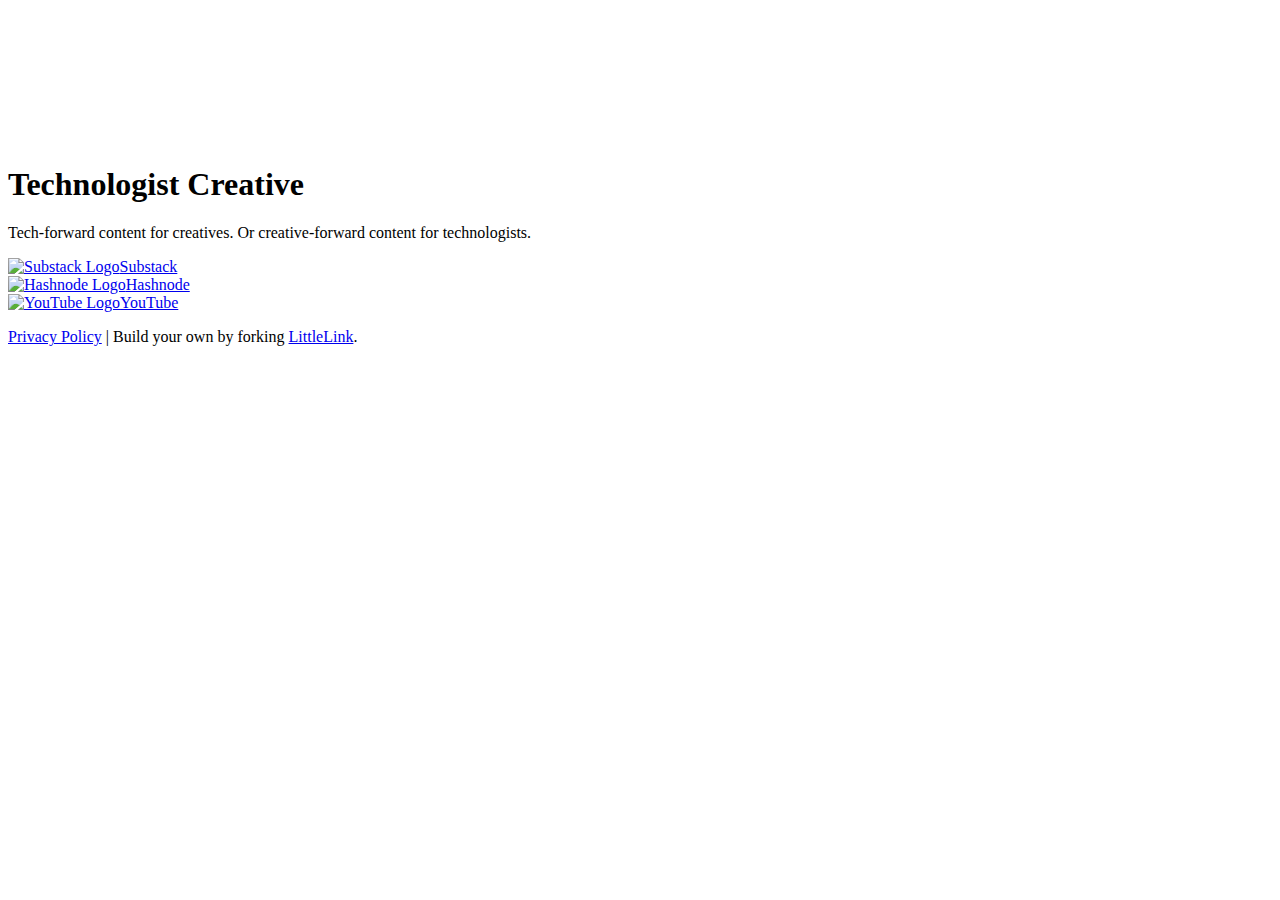
==== index.html @ f3fb98c4 "added stuff" ====
<!DOCTYPE html>
<html lang="en">

<head>

  <!-- Page Information
  –––––––––––––––––––––––––––––––––––––––––––––––––– -->
  <meta charset="utf-8">
  <title>Technologist Creative</title>
  <meta name="description" content="https://littlelink.io">
  <meta name="author" content="Rob Rakaric">

  <!-- Mobile Specific Metas
  –––––––––––––––––––––––––––––––––––––––––––––––––– -->
  <meta name="viewport" content="width=device-width, initial-scale=1">


  <!-- CSS
  –––––––––––––––––––––––––––––––––––––––––––––––––– -->
  <link rel="stylesheet" href="css/normalize.css">

    <!-- Themes:
            Auto:   css/skeleton-auto.css
            Light:  css/skeleton-light.css
            Dark:   css/skeleton-dark.css
     -->
    <link rel="stylesheet" href="css/skeleton-auto.css">

    <!-- Brand Styles -->
    <link rel="stylesheet" href="css/brands.css">


  <!-- Favicon
  –––––––––––––––––––––––––––––––––––––––––––––––––– -->
  <link rel="icon" type="image/png" href="images/littlelink.png">

</head>

<body>

  <!-- Primary Page Layout
  –––––––––––––––––––––––––––––––––––––––––––––––––– -->
  <div class="container">
    <div class="row">
      <div class="column" style="margin-top: 10%">

        <!-- 

          ## Getting Started with LittleLink

          This page has been built with every pre-designed button available in LittleLink by default. You can rearrange and delete as needed.

          You can add your own brand or others brands you may need in the `css/brands.css` file. 

          You can add custom icons to `images/icons/...`. It is recommended to use a 24x24 .SVG.

          Edit the "Your Image Here" section to add your own personal branding, like a picture of yourself or your brand logo!

          Edit the "Title" section to change the page heading. You can use something like your name, your social handle, or your brand name.

          Edit the "Short Bio" section tell users about yourself or your brand.

        -->

        <!-- Your Image Here -->
        <img src="images/littlelink.svg" class="avatar" srcset="images/littlelink.svg 2x" alt="">

        <!-- Title -->
        <h1 role="heading">Technologist Creative</h1>

        <!-- Short Bio -->
        <p>Tech-forward content for creatives. Or creative-forward content for technologists.</p>

        <!--

          ## Breaking down <a> attributes:
          
          1.) class="button button-default" | The first "button" here is telling this <a> tag that it should make this element a button and applies the default styling in `css/brands.css`.
          The second portion, button-default, is declaring the specific brand style you would like to apply. Here we're applying the "default" style and color.
          If you want to make this button to use the brand colors for Discord, just change "button-default" to "button-discord". Brands are found in `css/brands.css`. You can always edit & add your own there.

          2.) Replace the # in href="#" with the desired target URL for the button.

          3.) target="_blank" | This attribute opens links in a new tab. Remove this attribute to prevent links from opening in a new tab.

          4.) rel="noopener" | This attribute instructs the browser to navigate to the target resource without granting the new browsing context access to the document that opened it.
          This is especially useful when opening untrusted links. https://developer.mozilla.org/en-US/docs/Web/HTML/Link_types/noopener

          5.) role="button" | The button role identifies an element as a button to assistive technology such as screen readers.

          ## Breaking down the <img> attributes:
          
          1.) class="icon" | This class is telling the <img> tag that it should use the styling for icons found in `css/brands.css`.

          2.) src="images/icons/[icon-name].svg" | This defines the icon you would like to display from the 'images/icons/' folder. For example, you can change this to src="images/icons/discord.svg" to use the Discord icon.
          Add your own 24x24 icons to the "icons" folder to reference them. We recommend providing a SVG.

          3.) alt="" | Since the text at the end of the snippet, "..>[Button Text]</a><br>", explains what the button is, we use "alt=""" to nullify the icon annoucement from the accessibility tree. 
          This can improve the experience for assistive technology users by hiding what is essentially duplicated

        -->

        <!-- Substack -->
        <a class="button button-substack" href="#" target="_blank" rel="noopener" role="button"><img class="icon" aria-hidden="true" src="images/icons/substack.svg" alt="Substack Logo">Substack</a><br>

        <!-- Hashnode -->
        <a class="button button-hashnode" href="#" target="_blank" rel="noopener" role="button"><img class="icon" aria-hidden="true" src="images/icons/hashnode.svg" alt="Hashnode Logo">Hashnode</a><br>

        <!-- YouTube -->
        <a class="button button-yt" href="#" target="_blank" rel="noopener" role="button"><img class="icon" aria-hidden="true" src="images/icons/youtube.svg" alt="YouTube Logo">YouTube</a><br>     

        <!-- 
            Footer:
            This includes a link to privacy.html page which can be setup for your Privacy Policy.
            This also includes a link to the LittleLink repository to make forking LittleLink easier.
            You can edit or remove anything here to make your own footer.
        -->
        <p><a href="privacy.html">Privacy Policy</a> | Build your own by forking <a href="https://littlelink.io" target="_blank" rel="noopener" role="button">LittleLink</a>.</p>

      </div>
    </div>
  </div>

  <!-- End Document
  –––––––––––––––––––––––––––––––––––––––––––––––––– -->
</body>

</html>
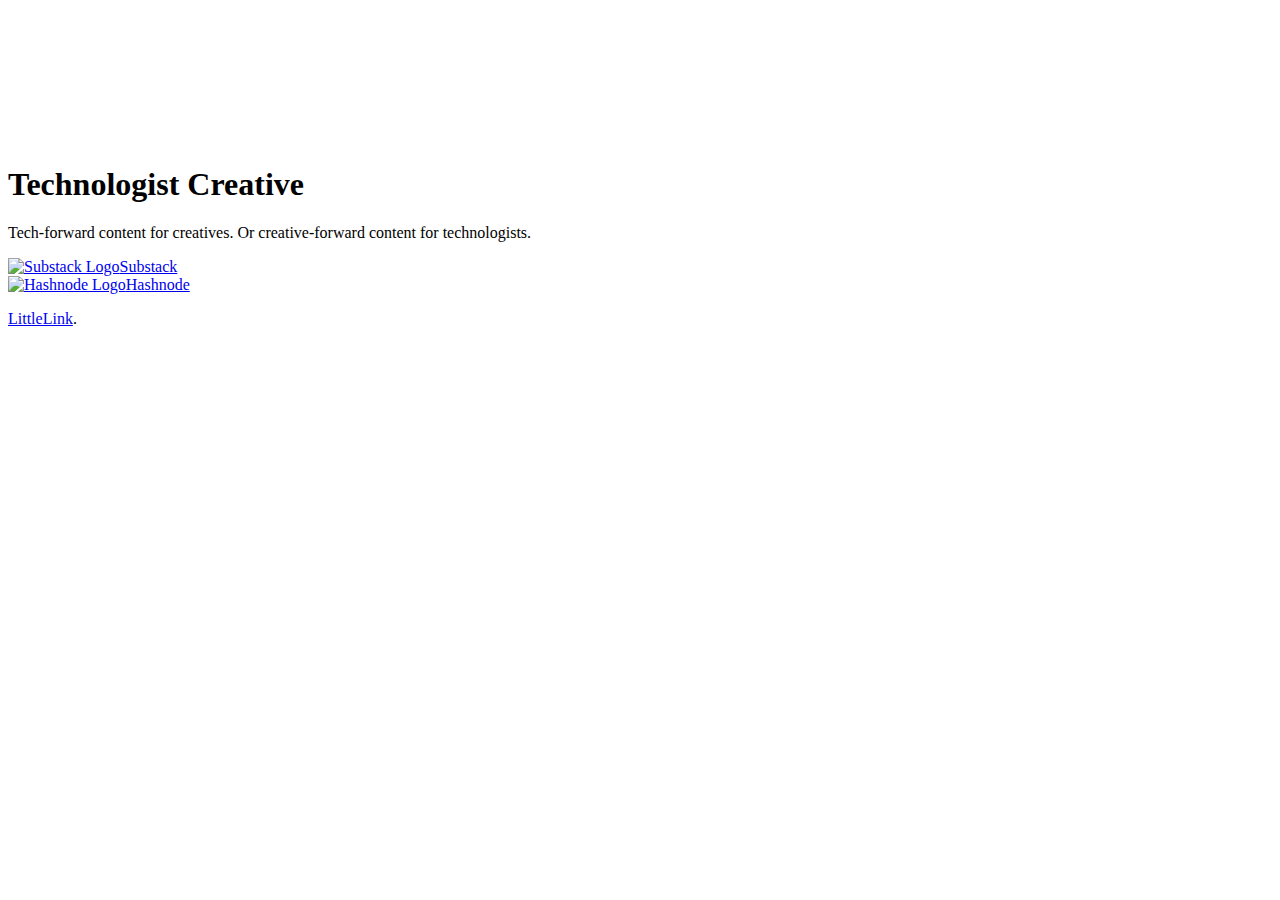
==== commit 8b9f7923: "added more stuff" ====
--- a/index.html
+++ b/index.html
@@ -101,13 +101,10 @@
         -->
 
         <!-- Substack -->
-        <a class="button button-substack" href="#" target="_blank" rel="noopener" role="button"><img class="icon" aria-hidden="true" src="images/icons/substack.svg" alt="Substack Logo">Substack</a><br>
+        <a class="button button-substack" href="https://technologistcreative.substack.com/" target="_blank" rel="noopener" role="button"><img class="icon" aria-hidden="true" src="images/icons/substack.svg" alt="Substack Logo">Substack</a><br>
 
         <!-- Hashnode -->
-        <a class="button button-hashnode" href="#" target="_blank" rel="noopener" role="button"><img class="icon" aria-hidden="true" src="images/icons/hashnode.svg" alt="Hashnode Logo">Hashnode</a><br>
-
-        <!-- YouTube -->
-        <a class="button button-yt" href="#" target="_blank" rel="noopener" role="button"><img class="icon" aria-hidden="true" src="images/icons/youtube.svg" alt="YouTube Logo">YouTube</a><br>     
+        <a class="button button-hashnode" href="https://technologistcreative.hashnode.dev" target="_blank" rel="noopener" role="button"><img class="icon" aria-hidden="true" src="images/icons/hashnode.svg" alt="Hashnode Logo">Hashnode</a><br>
 
         <!-- 
             Footer:
@@ -115,7 +112,9 @@
             This also includes a link to the LittleLink repository to make forking LittleLink easier.
             You can edit or remove anything here to make your own footer.
         -->
-        <p><a href="privacy.html">Privacy Policy</a> | Build your own by forking <a href="https://littlelink.io" target="_blank" rel="noopener" role="button">LittleLink</a>.</p>
+        <!-- <p><a href="privacy.html">Privacy Policy</a> | Build your own by forking <a href="https://littlelink.io" target="_blank" rel="noopener" role="button">LittleLink</a>.</p> -->
+
+        <p><a Made with LittleLink <a href="https://littlelink.io" target="_blank" rel="noopener" role="button">LittleLink</a>.</p>
 
       </div>
     </div>
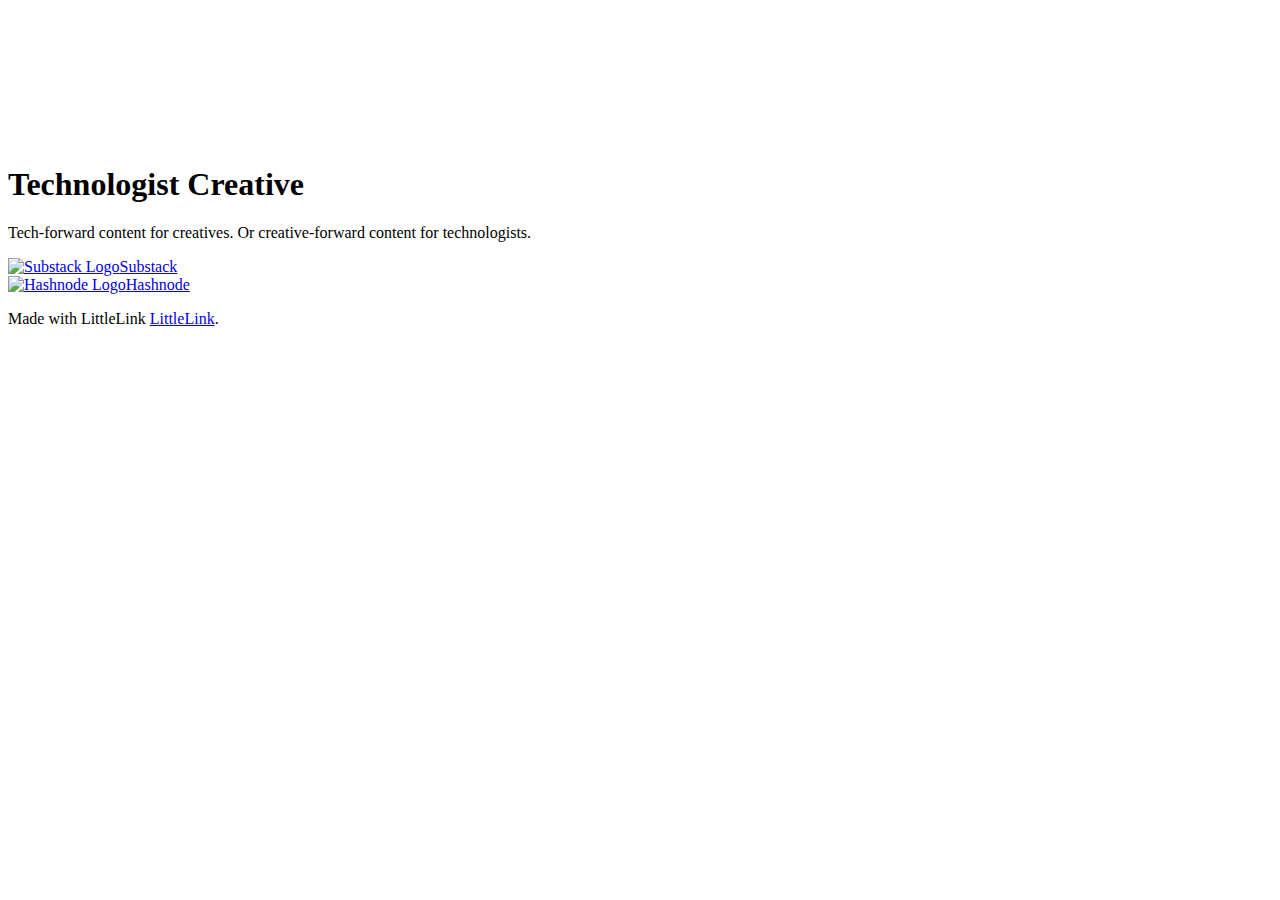
==== commit 5e585e13: "fixed footer" ====
--- a/index.html
+++ b/index.html
@@ -114,7 +114,7 @@
         -->
         <!-- <p><a href="privacy.html">Privacy Policy</a> | Build your own by forking <a href="https://littlelink.io" target="_blank" rel="noopener" role="button">LittleLink</a>.</p> -->
 
-        <p><a Made with LittleLink <a href="https://littlelink.io" target="_blank" rel="noopener" role="button">LittleLink</a>.</p>
+        <p> Made with LittleLink <a href="https://littlelink.io" target="_blank" rel="noopener" role="button">LittleLink</a>.</p>
 
       </div>
     </div>
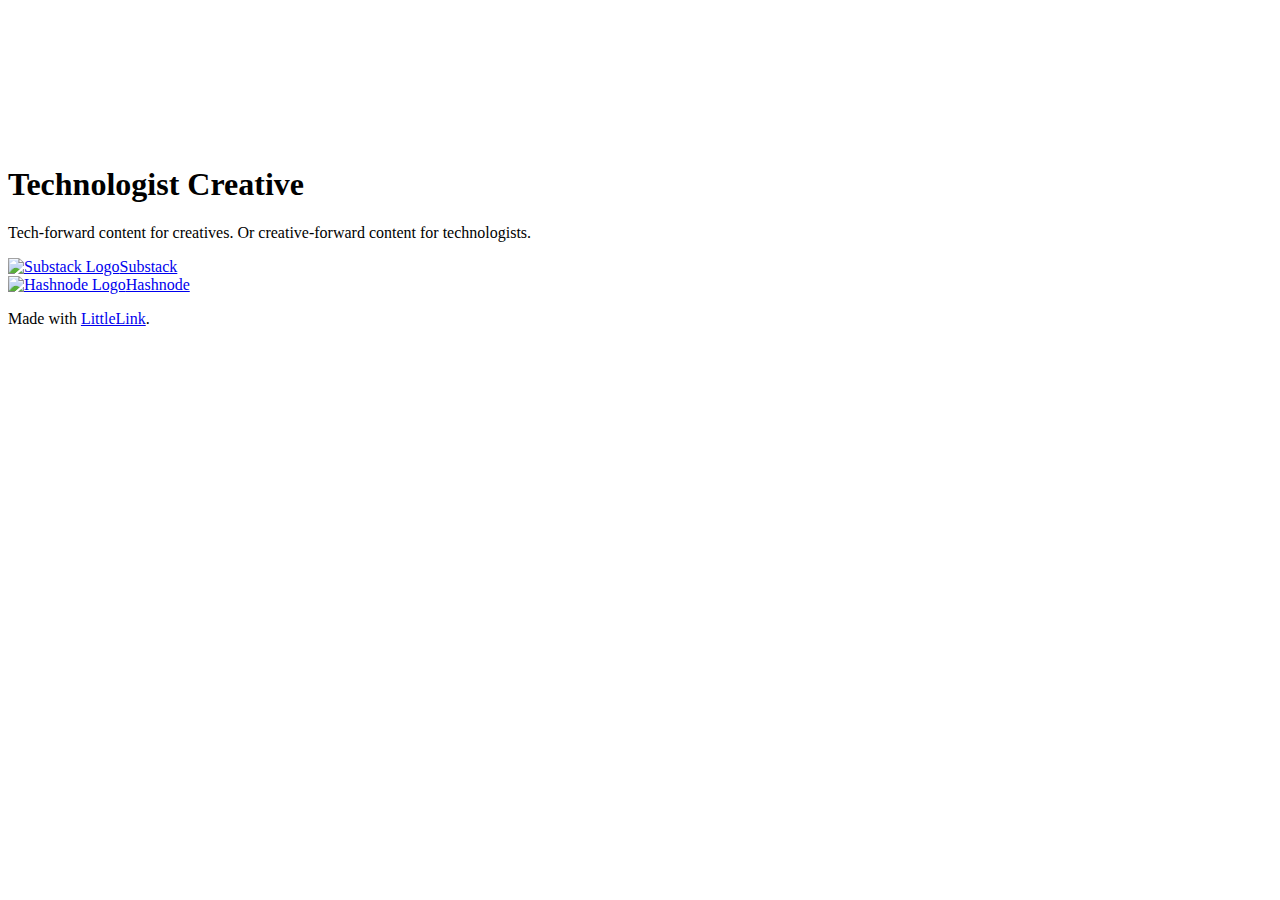
==== commit ed38bdac: "fixed footer again" ====
--- a/index.html
+++ b/index.html
@@ -114,7 +114,7 @@
         -->
         <!-- <p><a href="privacy.html">Privacy Policy</a> | Build your own by forking <a href="https://littlelink.io" target="_blank" rel="noopener" role="button">LittleLink</a>.</p> -->
 
-        <p> Made with LittleLink <a href="https://littlelink.io" target="_blank" rel="noopener" role="button">LittleLink</a>.</p>
+        <p> Made with <a href="https://littlelink.io" target="_blank" rel="noopener" role="button">LittleLink</a>.</p>
 
       </div>
     </div>
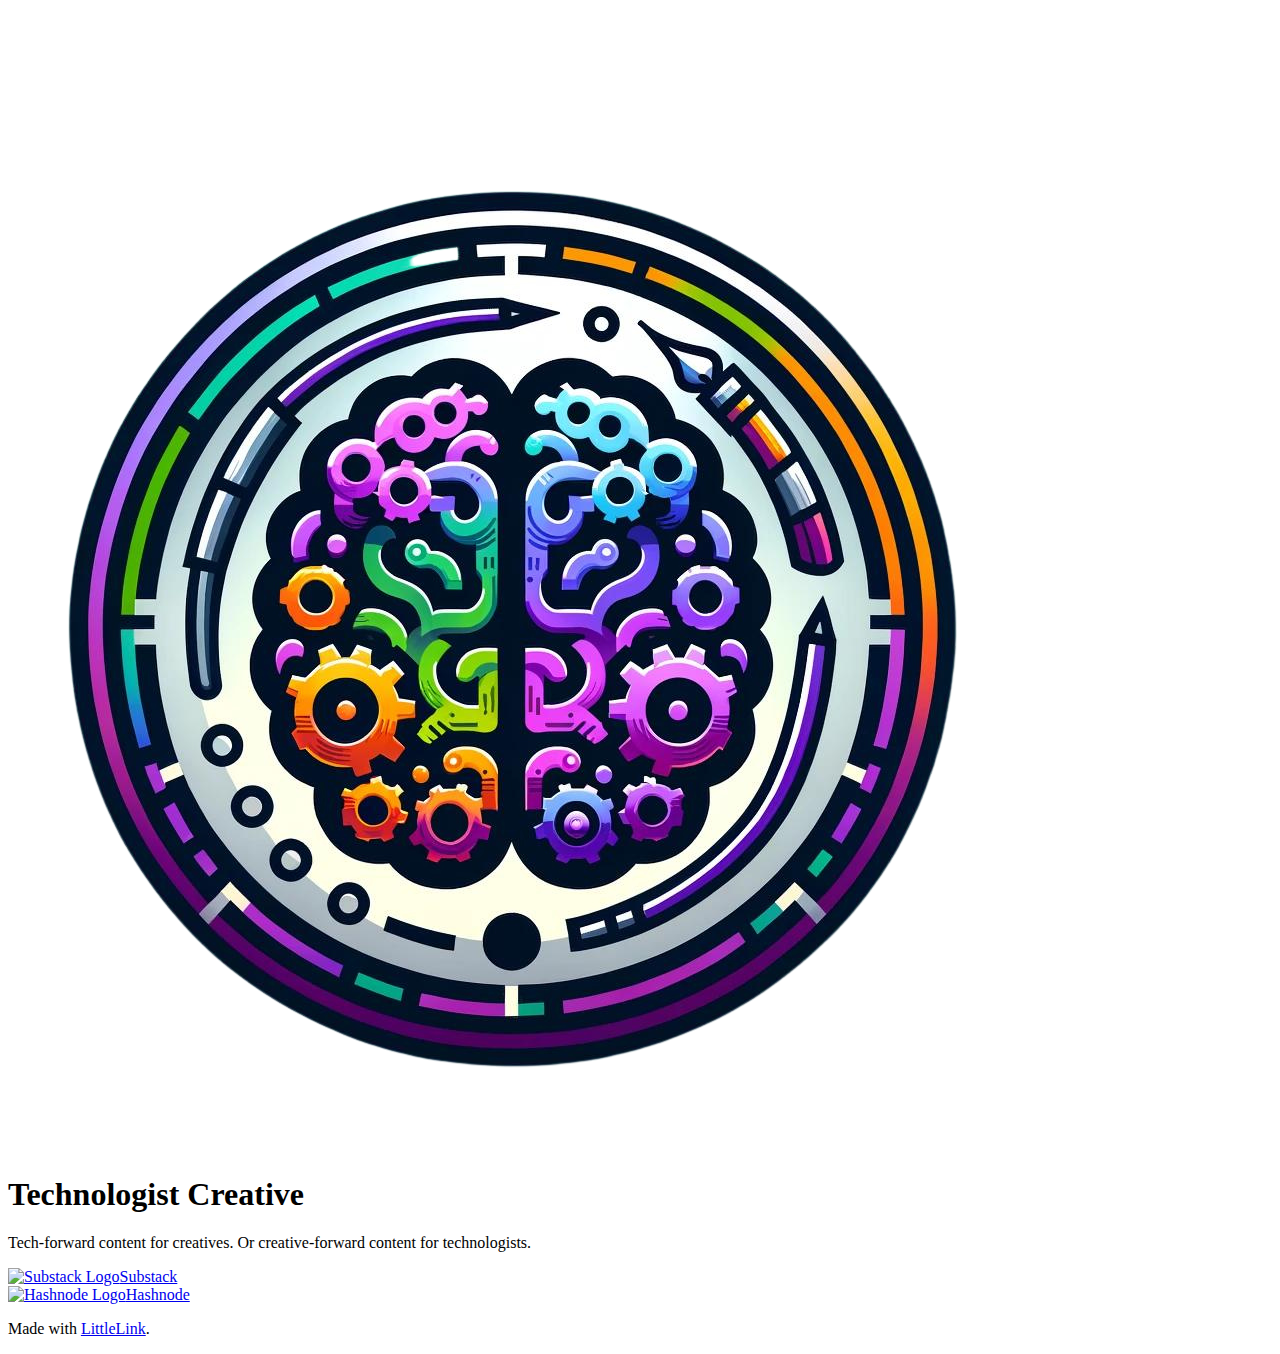
==== commit 791fdb0c: "added logo" ====
--- a/index.html
+++ b/index.html
@@ -7,7 +7,7 @@
   –––––––––––––––––––––––––––––––––––––––––––––––––– -->
   <meta charset="utf-8">
   <title>Technologist Creative</title>
-  <meta name="description" content="https://littlelink.io">
+  <meta name="description" content="https://technologistcreative.com/">
   <meta name="author" content="Rob Rakaric">
 
   <!-- Mobile Specific Metas
@@ -32,7 +32,7 @@
 
   <!-- Favicon
   –––––––––––––––––––––––––––––––––––––––––––––––––– -->
-  <link rel="icon" type="image/png" href="images/littlelink.png">
+  <link rel="icon" type="image/png" href="images/technologist-creative-logo.png">
 
 </head>
 
@@ -63,7 +63,7 @@
         -->
 
         <!-- Your Image Here -->
-        <img src="images/littlelink.svg" class="avatar" srcset="images/littlelink.svg 2x" alt="">
+        <img src="images/technologist-creative-logo.png" class="avatar" alt="">
 
         <!-- Title -->
         <h1 role="heading">Technologist Creative</h1>
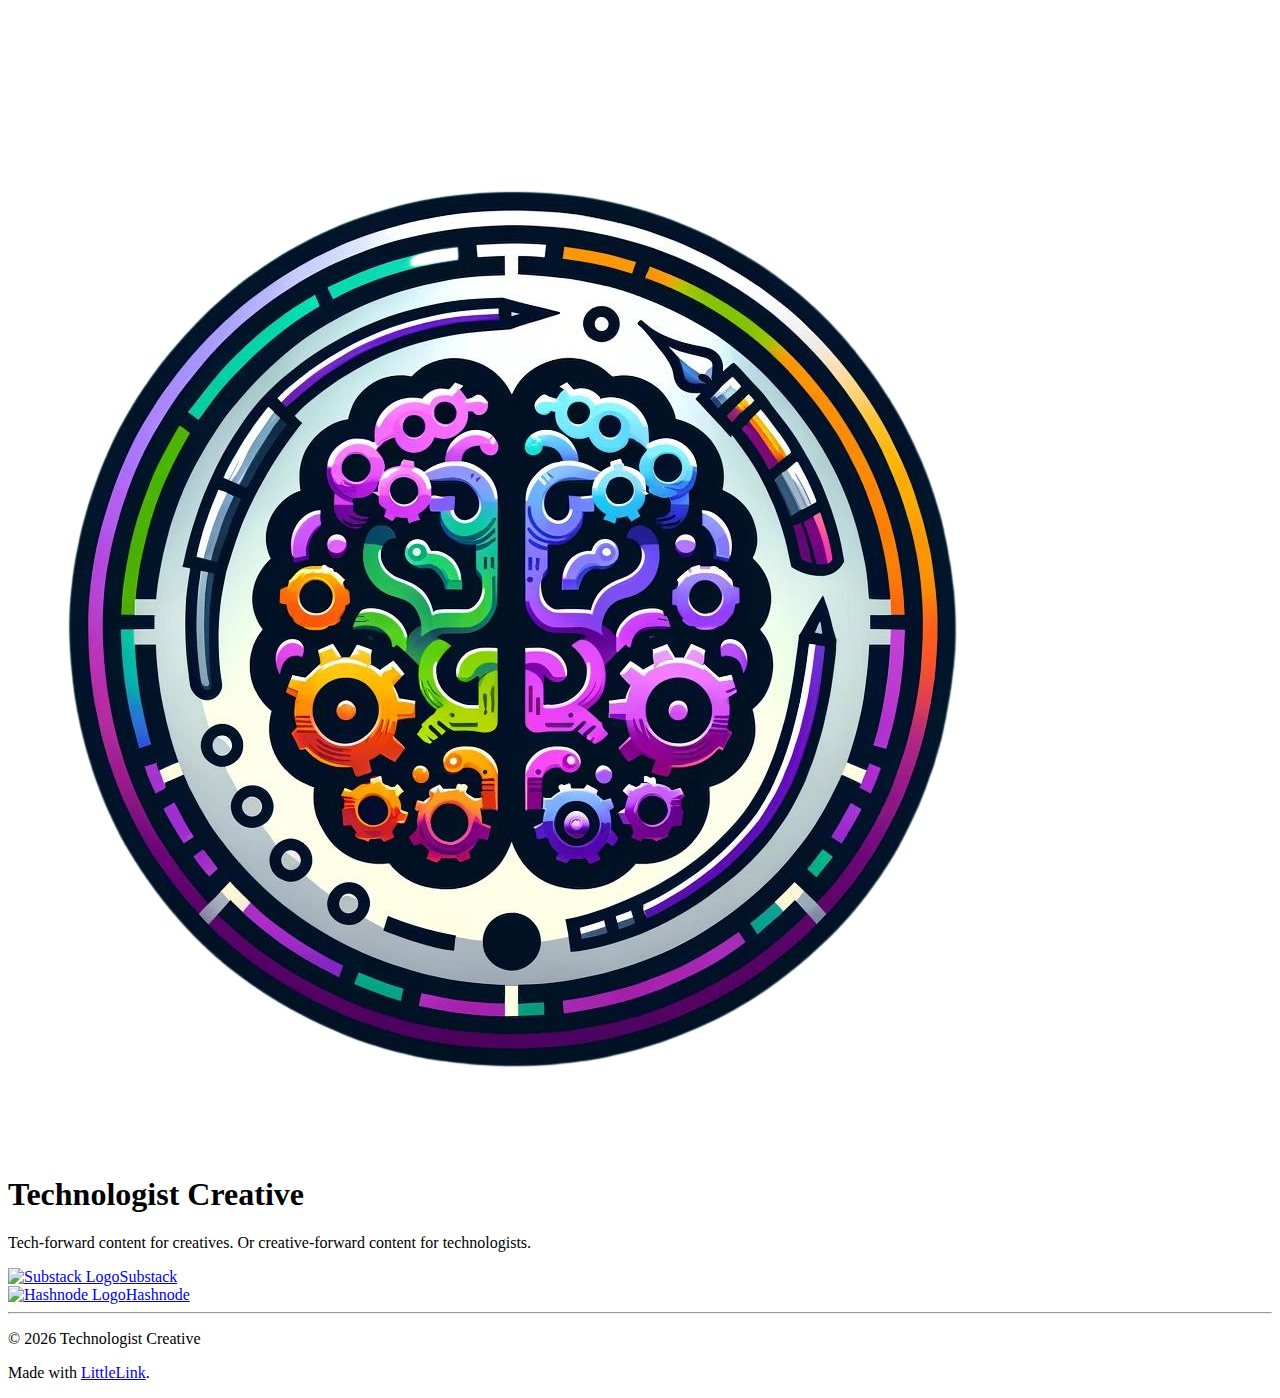
==== commit 07c57b5d: "Added copyright to footer" ====
--- a/index.html
+++ b/index.html
@@ -114,6 +114,14 @@
         -->
         <!-- <p><a href="privacy.html">Privacy Policy</a> | Build your own by forking <a href="https://littlelink.io" target="_blank" rel="noopener" role="button">LittleLink</a>.</p> -->
 
+        <hr>
+
+        <p id="current-year">© <span id="current-year-value"></span> Technologist Creative</p>
+        <script>
+          const currentYear = new Date().getFullYear();
+          document.getElementById("current-year-value").innerHTML = currentYear;
+        </script>
+
         <p> Made with <a href="https://littlelink.io" target="_blank" rel="noopener" role="button">LittleLink</a>.</p>
 
       </div>
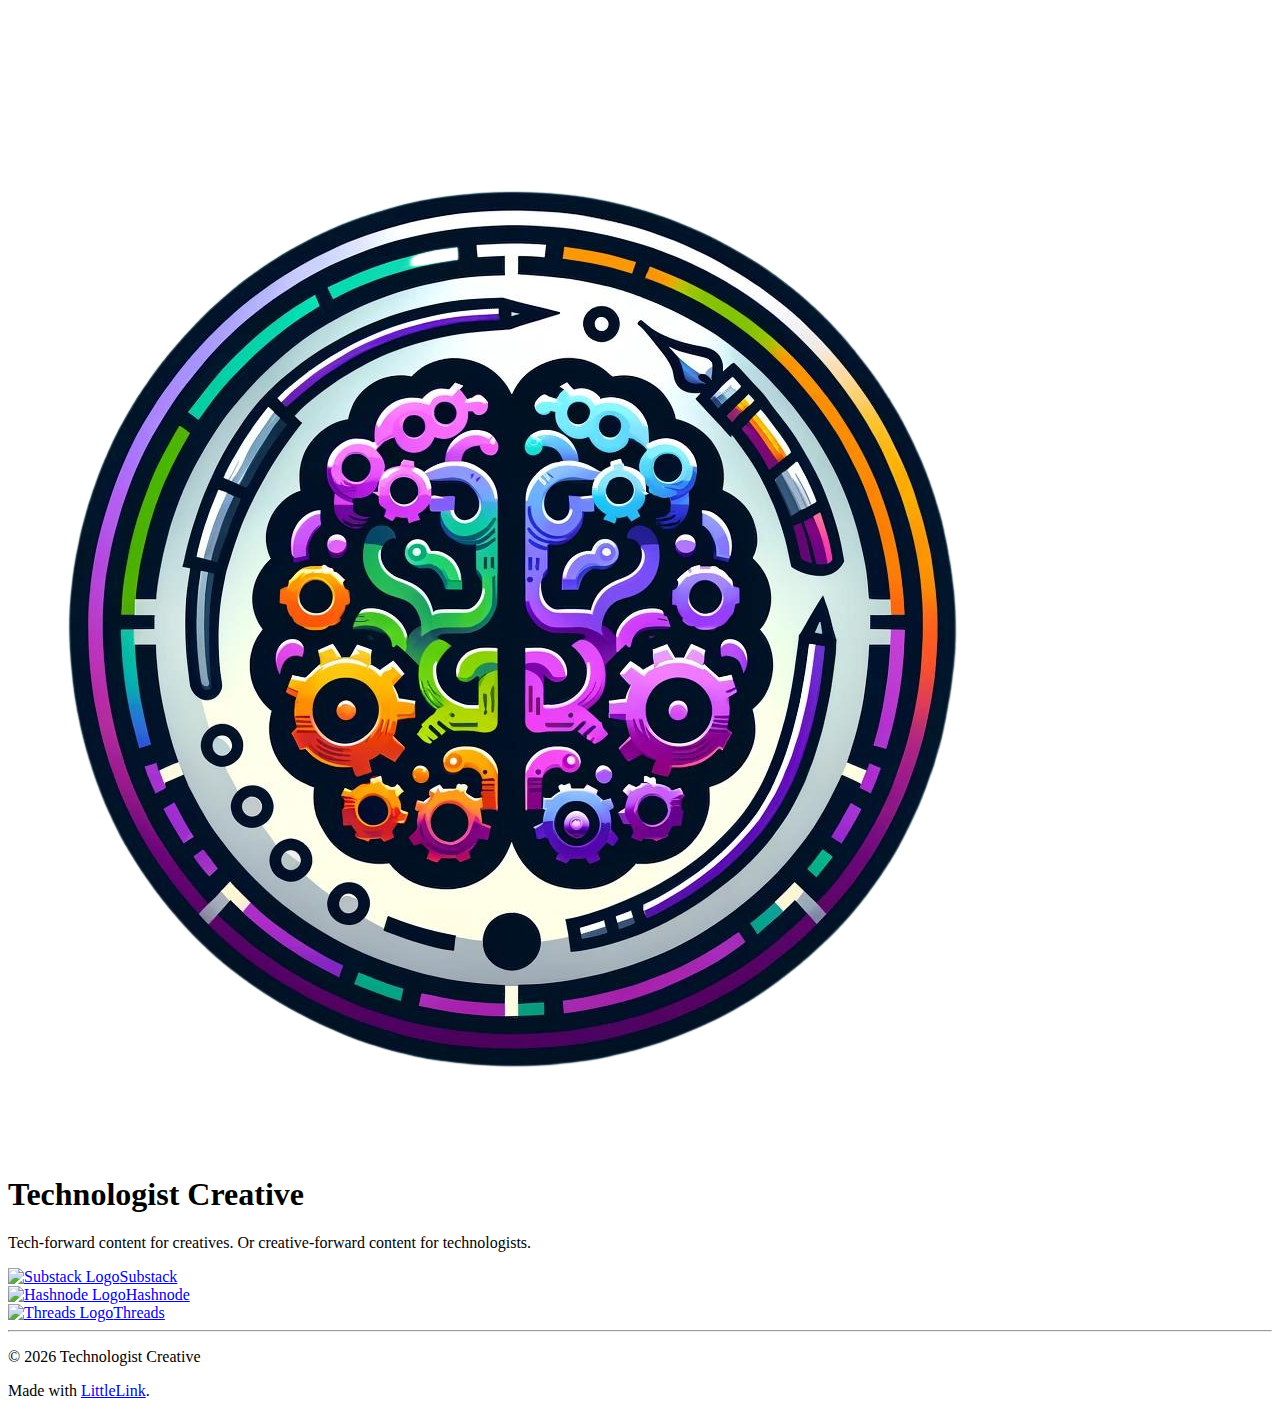
==== commit aa0a6481: "added threads profile" ====
--- a/index.html
+++ b/index.html
@@ -106,6 +106,9 @@
         <!-- Hashnode -->
         <a class="button button-hashnode" href="https://technologistcreative.hashnode.dev" target="_blank" rel="noopener" role="button"><img class="icon" aria-hidden="true" src="images/icons/hashnode.svg" alt="Hashnode Logo">Hashnode</a><br>
 
+        <!-- Threads -->
+        <a class="button button-threads" href="https://www.threads.net/@technologistcreative" target="_blank" rel="noopener" role="button"><img class="icon" aria-hidden="true" src="images/icons/threads.svg" alt="Threads Logo">Threads</a><br>       
+
         <!-- 
             Footer:
             This includes a link to privacy.html page which can be setup for your Privacy Policy.
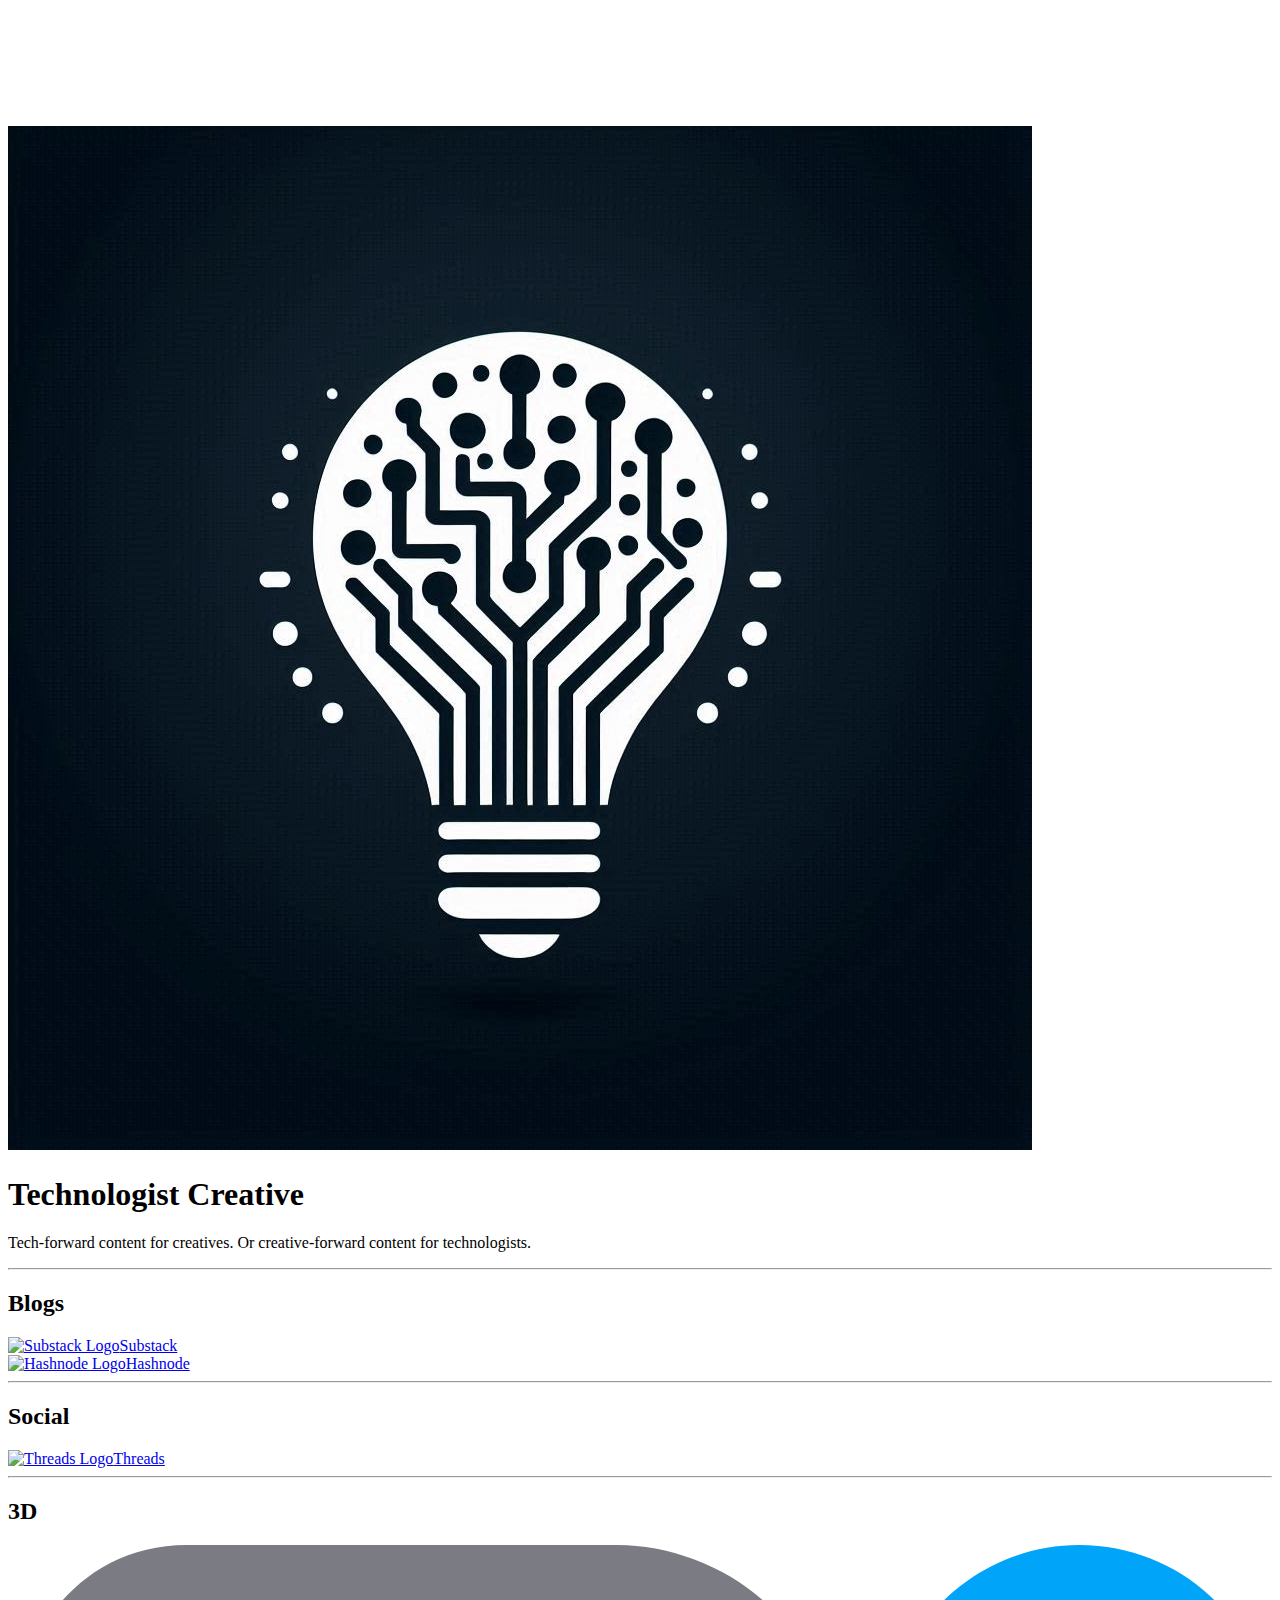
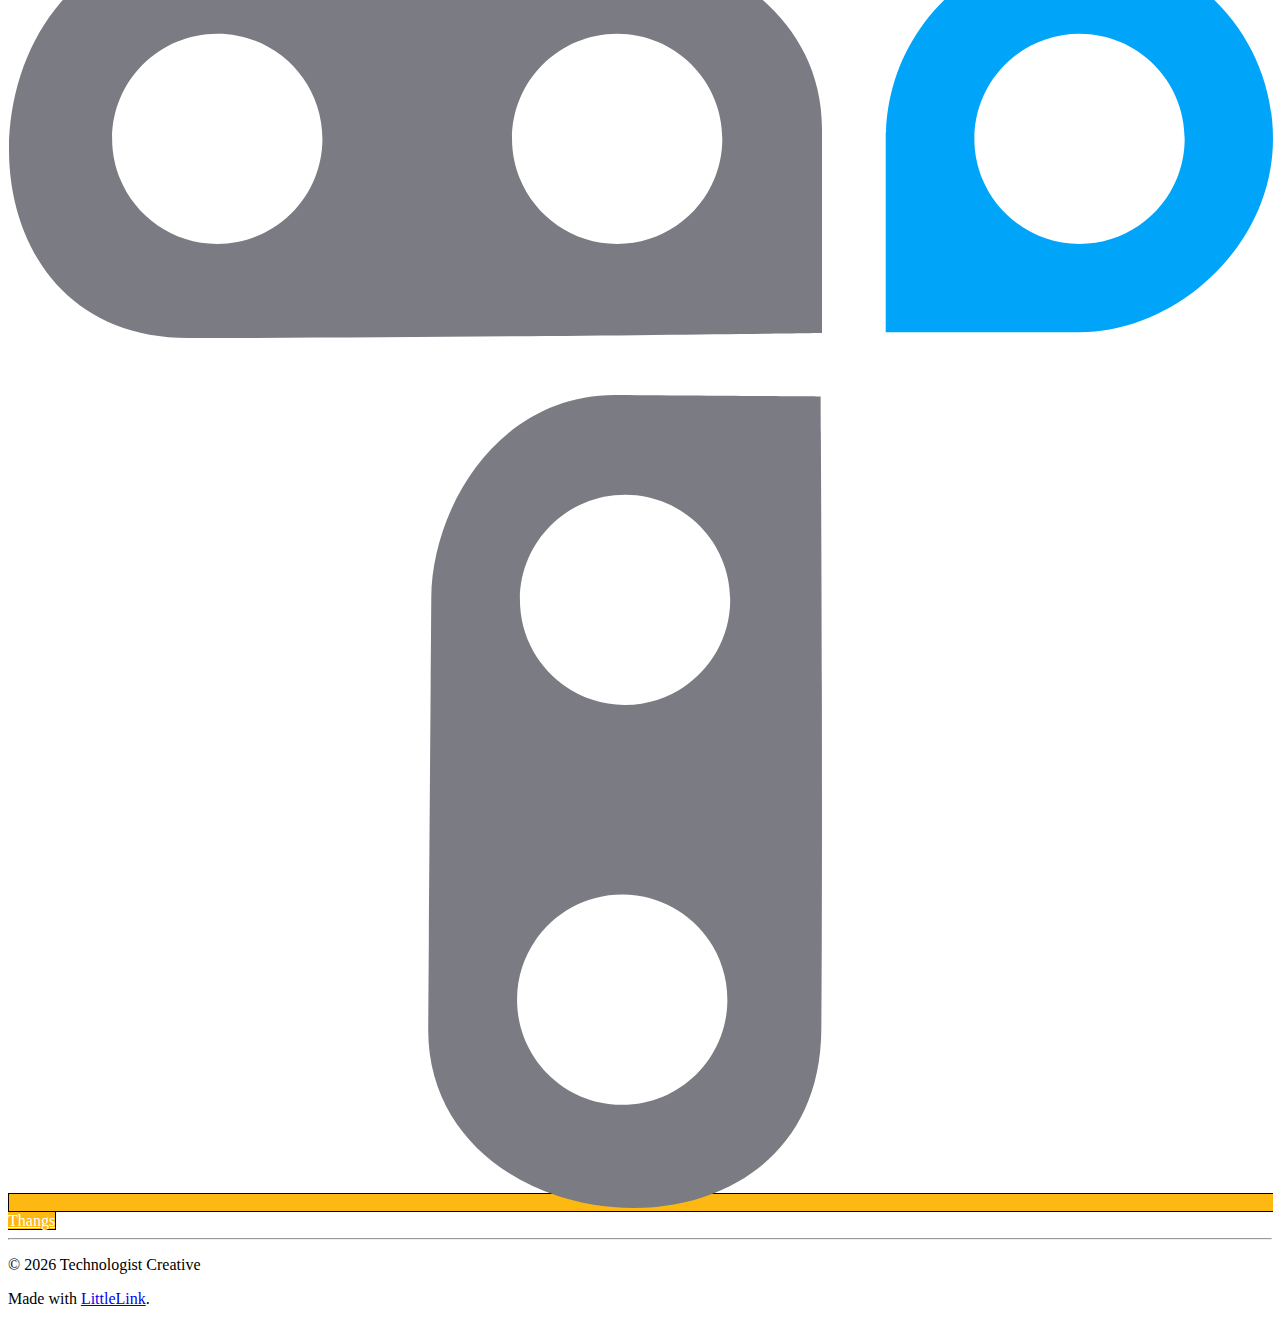
==== commit 3451118f: "added thangs and other stuff" ====
--- a/index.html
+++ b/index.html
@@ -28,7 +28,7 @@
 
     <!-- Brand Styles -->
     <link rel="stylesheet" href="css/brands.css">
-
+    <link rel="stylesheet" href="css/brands-custom.css">
 
   <!-- Favicon
   –––––––––––––––––––––––––––––––––––––––––––––––––– -->
@@ -99,16 +99,24 @@
           This can improve the experience for assistive technology users by hiding what is essentially duplicated
 
         -->
-
+        <hr>
+        <h2>Blogs</h2>
         <!-- Substack -->
         <a class="button button-substack" href="https://technologistcreative.substack.com/" target="_blank" rel="noopener" role="button"><img class="icon" aria-hidden="true" src="images/icons/substack.svg" alt="Substack Logo">Substack</a><br>
 
         <!-- Hashnode -->
         <a class="button button-hashnode" href="https://technologistcreative.hashnode.dev" target="_blank" rel="noopener" role="button"><img class="icon" aria-hidden="true" src="images/icons/hashnode.svg" alt="Hashnode Logo">Hashnode</a><br>
 
+        <hr>
+        <h2>Social</h2>
         <!-- Threads -->
         <a class="button button-threads" href="https://www.threads.net/@technologistcreative" target="_blank" rel="noopener" role="button"><img class="icon" aria-hidden="true" src="images/icons/threads.svg" alt="Threads Logo">Threads</a><br>       
 
+        <hr>
+        <h2>3D</h2>
+        <!-- Thangs -->
+        <a class="button button-thangs" href="https://thangs.com/designer/technologistcreative" target="_blank" rel="noopener" role="button"><img class="icon" aria-hidden="true" src="images/icons-custom/thangs.svg" alt="Thangs Logo">Thangs</a><br>
+        
         <!-- 
             Footer:
             This includes a link to privacy.html page which can be setup for your Privacy Policy.
--- a/css/brands-custom.css
+++ b/css/brands-custom.css
@@ -0,0 +1,10 @@
+  /* Thangs */
+  .button.button-thangs {
+    color: #ffffff;
+    background-color: #fdb912;
+    border: 1px solid #000000;
+  }
+  .button.button-thangs:hover,
+  .button.button-thangs:focus {
+    filter: brightness(90%);
+  }